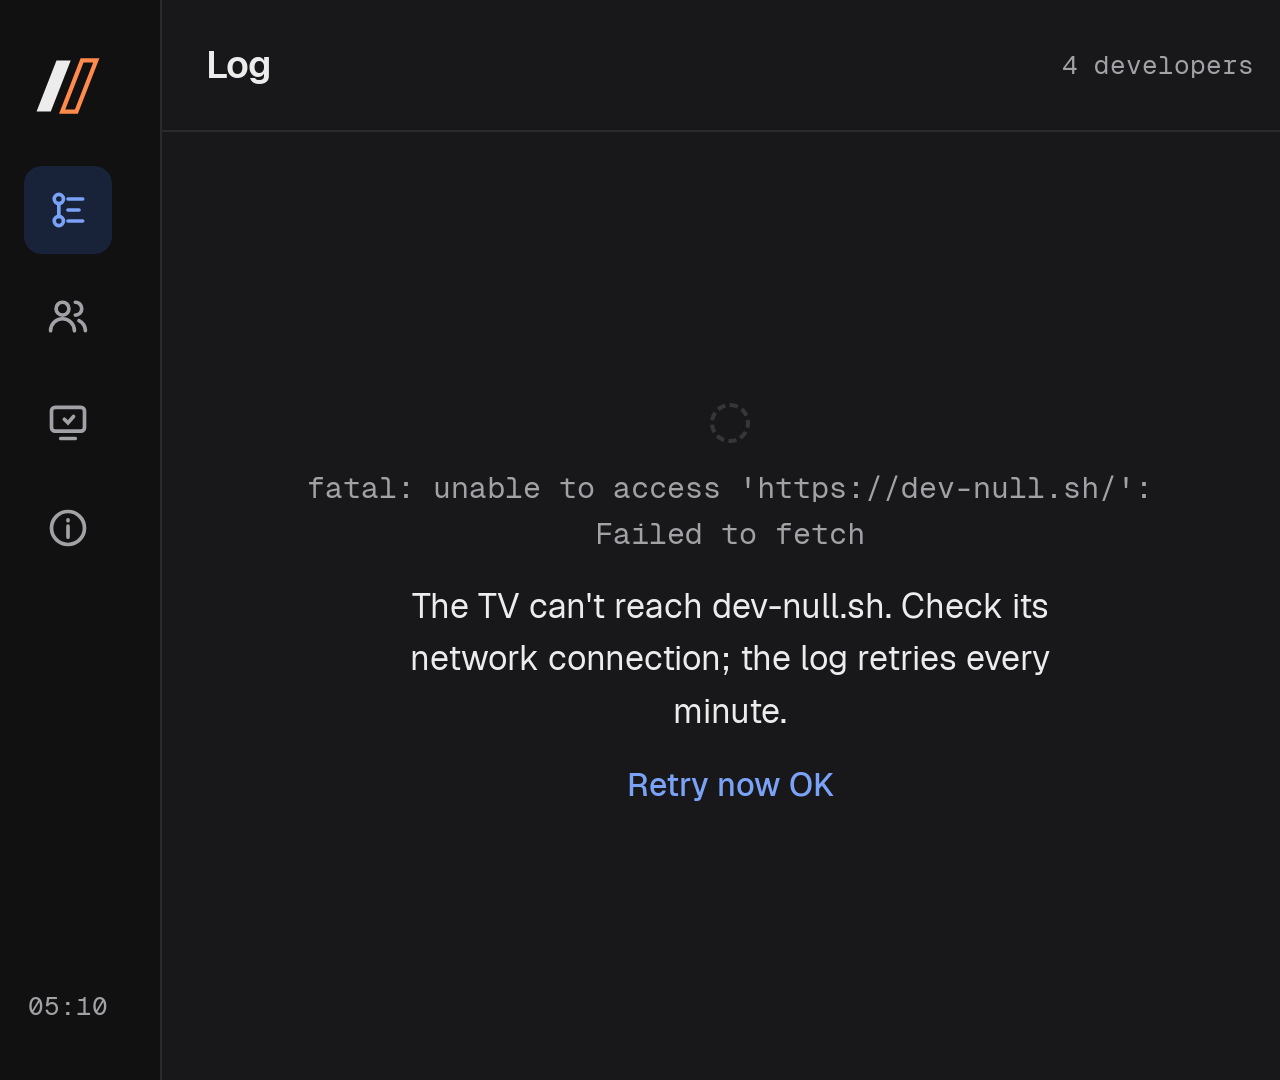
==== app/index.html @ 74d71836 "/dev/null on TV: a Samsung Tizen client for dev-null.sh A big-screen client for dev-null.sh that run" ====
<!doctype html>
<html lang="en">
<head>
<meta charset="utf-8">
<title>/dev/null</title>
<link rel="stylesheet" href="css/app.css">
</head>
<body>
<nav id="nav"></nav>
<div id="main"></div>
<div id="viewer" class="hidden"></div>
<div id="ambient" class="hidden"></div>
<div class="m clock" id="clock"></div>
<script src="js/qrcode.min.js"></script>
<script src="js/app.js"></script>
</body>
</html>
---- app/css/app.css ----
/* /dev/null on TV. dev-null.sh's dark tokens at about 2.2× for 1920×1080 viewed from the sofa.
   Written for the Tizen 6 web engine: no flex `gap`, `inset`, `aspect-ratio`, `:has()` or `oklch()`. */

@font-face { font-family: "Geist"; src: url("../fonts/Geist-Regular.woff2") format("woff2"); font-weight: 400; }
@font-face { font-family: "Geist"; src: url("../fonts/Geist-Medium.woff2") format("woff2"); font-weight: 500; }
@font-face { font-family: "Geist"; src: url("../fonts/Geist-SemiBold.woff2") format("woff2"); font-weight: 600; }
@font-face { font-family: "Geist"; src: url("../fonts/Geist-Bold.woff2") format("woff2"); font-weight: 700; }
@font-face { font-family: "Geist Mono"; src: url("../fonts/GeistMono-Regular.woff2") format("woff2"); font-weight: 400; }
@font-face { font-family: "Geist Mono"; src: url("../fonts/GeistMono-Medium.woff2") format("woff2"); font-weight: 500; }

:root {
  --shell: #111112; --surface: #18181a; --popover: #1f1f22; --ink: #ececec; --muted: #a1a1a6;
  --hairline: #2a2a2d; --rail: #36363a; --wash: #232326; --primary: #7aa2f7; --soft: #18233a;
  --l0: #ff8a4c; --l1: #51cf66; --l2: #da77f2; --l3: #3bc9db; --l4: #f06595; --l5: #fcc419;
  --sans: "Geist", "SamsungOne", "Helvetica Neue", Arial, sans-serif;
  --mono: "Geist Mono", "SamsungOneUIMono", Menlo, monospace;
}

* { box-sizing: border-box; }
/* body is the positioning box, so the layout is 1920×1080 even where the viewport isn't. */
html, body { margin: 0; width: 1920px; height: 1080px; overflow: hidden; position: relative; background: var(--shell); color: var(--ink);
             font: 400 33px/1.55 var(--sans); font-feature-settings: "ss01", "cv11"; }
.m { font-family: var(--mono); font-size: 26px; font-feature-settings: "tnum"; color: var(--muted); }
.hidden { display: none !important; }
svg { display: block; }

/* ── navigation rail ───────────────────────────────────────────────── */
#nav { position: absolute; left: 0; top: 0; bottom: 0; width: 136px; padding: 54px 0; z-index: 5;
       display: flex; flex-direction: column; align-items: center; }
#nav .mark { width: 64px; height: 64px; margin-bottom: 48px; }
#nav .item { width: 88px; height: 88px; margin-bottom: 18px; border-radius: 18px; color: var(--muted);
             display: flex; align-items: center; justify-content: center; }
#nav .item svg { width: 44px; height: 44px; flex: none; }
#nav .item .label { display: none; margin-left: 26px; font-weight: 500; font-size: 32px; white-space: nowrap; }
#nav .item.active { background: var(--soft); color: var(--primary); }
#nav.open { width: 420px; padding-left: 40px; padding-right: 40px; align-items: stretch;
            background: var(--popover); border-right: 2px solid var(--hairline); }
#nav.open .mark { margin-left: 12px; }
#nav.open .item { width: auto; justify-content: flex-start; padding: 0 24px; }
#nav.open .item .label { display: inline; }
#nav.open .item.focus { box-shadow: 0 0 0 4px var(--primary); color: var(--ink); }

/* ── columns ───────────────────────────────────────────────────────── */
.screen { position: absolute; left: 0; top: 0; width: 1920px; height: 1080px; }
.feed { position: absolute; left: 160px; top: 0; bottom: 0; width: 1140px; background: var(--surface);
        border-left: 2px solid var(--hairline); border-right: 2px solid var(--hairline); overflow: hidden; }
.feed-head { height: 132px; padding: 0 44px; display: flex; align-items: center; justify-content: space-between;
             border-bottom: 2px solid var(--hairline); background: var(--surface); }
.feed-head h1 { margin: 0; font-size: 38px; font-weight: 600; letter-spacing: -0.02em; white-space: nowrap; }
.feed-head h1 .m { margin-left: 16px; }
.scroller { position: absolute; left: 0; right: 0; top: 132px; bottom: 0; overflow: hidden; }
.scroller-inner { padding-bottom: 600px; transition: transform 180ms ease-out; }
.aside { position: absolute; left: 1336px; top: 54px; width: 500px; }
.aside > * + * { margin-top: 34px; }
.clock { position: absolute; left: 0; width: 136px; bottom: 54px; text-align: center; z-index: 6; }
.pill { background: var(--primary); color: #0e1626; font: 600 28px var(--sans); padding: 10px 28px; border-radius: 999px; }

/* ── commit rows on the graph rail ─────────────────────────────────── */
.row { position: relative; display: flex; }
.railcol { position: relative; width: 124px; flex: none; }
.railcol .up, .railcol .down, .railcol .through { position: absolute; left: 60px; width: 4px; }
.railcol .up { top: 0; height: 52px; }
.railcol .down { top: 52px; bottom: 0; }
.railcol .through { top: 0; bottom: 0; }
.railcol .node { position: absolute; left: 48px; top: 40px; width: 28px; height: 28px; border-radius: 50%;
                 background: var(--surface); box-shadow: 0 0 0 4px currentColor; }
.railcol .root { position: absolute; left: 46px; top: 26px; width: 32px; height: 32px; border-radius: 50%;
                 border: 4px dashed var(--rail); }
.content { flex: 1; min-width: 0; padding: 28px 44px 28px 0; border-bottom: 2px solid var(--hairline); }
.row.focus .content { background: var(--soft); margin-left: -20px; padding-left: 20px; border-radius: 16px;
                      border-bottom-color: transparent; box-shadow: inset 0 0 0 4px var(--primary); }
.head { display: flex; align-items: center; font-size: 30px; white-space: nowrap; }
.head > * + * { margin-left: 18px; }
.head .avatar { width: 72px; height: 72px; }
.head .name { font-weight: 600; overflow: hidden; text-overflow: ellipsis; }
.head .hash { margin-left: auto; padding-left: 18px; }
.avatar { border-radius: 50%; background: var(--wash); flex: none; object-fit: cover; display: block; }
.replying { margin-top: 6px; font-size: 24px; }
.body { margin-top: 10px; white-space: pre-wrap; word-wrap: break-word; }
.body .at, .body .url { color: var(--primary); }
.body.clamp { display: -webkit-box; -webkit-line-clamp: 3; -webkit-box-orient: vertical; overflow: hidden; }
.actions { margin-top: 16px; display: flex; align-items: center; }
.actions span { display: inline-flex; align-items: center; margin-right: 48px; }
.actions svg { width: 30px; height: 30px; margin-right: 12px; }
.linkcard { margin-top: 20px; border: 2px solid var(--hairline); border-radius: 16px; overflow: hidden;
            display: flex; background: var(--shell); }
.linkcard img { width: 300px; height: 158px; object-fit: cover; flex: none; display: block; }
.linkcard .t { padding: 18px 26px; display: flex; flex-direction: column; justify-content: center; min-width: 0; }
.linkcard .t b { font-size: 28px; font-weight: 600; line-height: 1.3; display: -webkit-box; -webkit-line-clamp: 2;
                 -webkit-box-orient: vertical; overflow: hidden; }
.linkcard.focus { box-shadow: 0 0 0 4px var(--primary); }
.thumbs { margin-top: 20px; display: flex; }
.thumbs img { height: 300px; max-width: 520px; border-radius: 16px; object-fit: cover; margin-right: 16px; display: block;
              background: var(--wash); }
.thumbs img.focus { box-shadow: 0 0 0 4px var(--primary); }
.marker { display: flex; height: 76px; }
.marker .lbl { flex: 1; display: flex; align-items: center; border-bottom: 2px solid var(--hairline); }
.marker .lbl.dashed { border-bottom: 2px dashed var(--rail); }
.endline { padding: 22px 0 0 124px; font-size: 26px; }

/* ── aside: author preview, people, keys ───────────────────────────── */
.ring { border-radius: 50%; box-shadow: 0 0 0 4px currentColor; }
.ring img { width: 100%; height: 100%; border-radius: 50%; display: block; object-fit: cover; }
.who h3 { margin: 18px 0 0; font-size: 38px; font-weight: 600; letter-spacing: -0.02em; line-height: 1.2; }
.who p { margin: 10px 0 0; font-size: 28px; color: var(--muted); line-height: 1.45; }
.dot { display: inline-block; width: 16px; height: 16px; border-radius: 50%; background: currentColor; margin-right: 12px;
       vertical-align: 1px; flex: none; }
.counts { margin-top: 18px; display: flex; font-size: 28px; color: var(--muted); }
.counts span { margin-right: 30px; white-space: nowrap; }
.counts b { font-family: var(--mono); font-weight: 500; color: var(--ink); }
.sect { border-top: 2px solid var(--hairline); padding-top: 26px; }
.sect h4 { margin: 0 0 18px; font: 500 24px var(--mono); color: var(--muted); }
.people-list li { display: flex; align-items: center; font-size: 28px; white-space: nowrap; margin-bottom: 14px; }
.people-list { list-style: none; margin: 0; padding: 0; }
.people-list .m { margin-left: 14px; overflow: hidden; text-overflow: ellipsis; }
.keys { display: grid; grid-template-columns: auto 1fr; grid-gap: 12px 20px; align-items: center; font-size: 26px; color: var(--muted); }
.kbd { font: 500 22px var(--mono); color: var(--ink); border: 2px solid var(--rail); border-bottom-width: 4px;
       border-radius: 10px; padding: 2px 14px; justify-self: start; white-space: nowrap; }
.qr { background: #fff; padding: 16px; border-radius: 16px; width: 252px; height: 252px; }
.qr canvas, .qr img { width: 220px !important; height: 220px !important; display: block; }

/* ── profile ───────────────────────────────────────────────────────── */
.profile-head { display: flex; align-items: center; padding: 44px 44px 24px; }
.profile-head .ring { width: 176px; height: 176px; padding: 9px; flex: none; margin-right: 40px; }
.profile-head .title { font-size: 52px; font-weight: 600; letter-spacing: -0.02em; line-height: 1.1; }
.profile-head .bio { margin-top: 12px; font-size: 30px; }
.graph { padding: 0 44px 18px; }
.graph img { width: 1052px; display: block; }
.tabs { display: flex; height: 96px; align-items: stretch; padding: 0 44px; border-top: 2px solid var(--hairline);
        border-bottom: 2px solid var(--hairline); }
.tabs span { display: flex; align-items: center; margin-right: 48px; font-weight: 500; font-size: 30px; color: var(--muted); position: relative; }
.tabs span.on { color: var(--ink); }
.tabs span.on:after { content: ""; position: absolute; left: 0; right: 0; bottom: -2px; height: 6px; background: var(--primary); border-radius: 3px 3px 0 0; }
.tabs.focus span.on { color: var(--primary); }

/* ── image viewer, people, ambient, states ─────────────────────────── */
#viewer { position: absolute; left: 0; top: 0; width: 1920px; height: 1080px; background: #000; z-index: 8; }
#viewer .img { position: absolute; left: 96px; right: 96px; top: 54px; bottom: 170px; display: flex; align-items: center; justify-content: center; }
#viewer .img img { max-width: 100%; max-height: 100%; border-radius: 12px; display: block; }
#viewer .bar { position: absolute; left: 96px; right: 96px; bottom: 54px; display: flex; align-items: center; }
#viewer .bar .avatar { width: 64px; height: 64px; margin-right: 22px; }
#viewer .bar .text { min-width: 0; flex: 1; }
#viewer .bar .text .m { white-space: nowrap; overflow: hidden; text-overflow: ellipsis; font-size: 24px; }

.field { margin: 34px 44px; padding: 22px 28px; border-radius: 16px; background: var(--shell); display: flex; align-items: center;
         box-shadow: inset 0 0 0 2px var(--hairline); }
.field.focus { background: var(--soft); box-shadow: inset 0 0 0 4px var(--primary); }
.field .prompt { color: var(--primary); margin-right: 20px; white-space: nowrap; }
.field input { flex: 1; min-width: 0; background: transparent; border: 0; outline: 0; color: var(--ink);
               font: 400 30px var(--mono); caret-color: var(--primary); }
.field .hint { margin-left: 20px; white-space: nowrap; }
.person { display: flex; align-items: center; padding: 20px 44px; border-bottom: 2px solid var(--hairline); }
.person > * + * { margin-left: 24px; }
.person .avatar { width: 72px; height: 72px; }
.person .who-line { min-width: 0; flex: 1; }
.person .act { margin-left: auto; white-space: nowrap; }
.person.focus { background: var(--soft); box-shadow: inset 0 0 0 4px var(--primary); }
.person.confirm .act { color: #ff6b6b; }
.notice { padding: 0 44px; font-size: 26px; }

#ambient { position: absolute; left: 0; top: 0; width: 1920px; height: 1080px; background: var(--shell); z-index: 9; }
#ambient .line { position: absolute; left: 300px; top: 0; bottom: 0; width: 6px; }
#ambient .knot { position: absolute; left: 285px; top: 470px; width: 36px; height: 36px; border-radius: 50%;
                 background: var(--shell); box-shadow: 0 0 0 6px currentColor; }
#ambient .block { position: absolute; left: 400px; right: 200px; top: 280px; transition: opacity 600ms ease; }
#ambient .block.fade { opacity: 0; }
#ambient .who-row { display: flex; align-items: center; }
#ambient .who-row .avatar { width: 104px; height: 104px; margin-right: 26px; }
#ambient .text { margin-top: 44px; font-size: 76px; line-height: 1.2; font-weight: 500; letter-spacing: -0.02em;
                 white-space: pre-wrap; word-wrap: break-word; display: -webkit-box; -webkit-line-clamp: 5;
                 -webkit-box-orient: vertical; overflow: hidden; }
#ambient .foot { position: absolute; left: 400px; bottom: 70px; font-size: 24px; }

.state { position: absolute; left: 0; right: 0; top: 132px; bottom: 0; display: flex; flex-direction: column;
         align-items: center; justify-content: center; text-align: center; padding: 0 120px; }
.state > * + * { margin-top: 22px; }
.state .ring-empty { width: 40px; height: 40px; border-radius: 50%; border: 4px dashed var(--rail); }
.state .m { font-size: 30px; }
.state .say { font-size: 34px; max-width: 760px; }
.state .go { color: var(--primary); font-weight: 500; font-size: 32px; }

.about { padding: 44px; font-size: 30px; }
.about p { margin: 0 0 24px; max-width: 980px; }
.about .kv { display: grid; grid-template-columns: 240px 1fr; grid-gap: 12px 24px; border: 2px solid var(--hairline);
             border-radius: 16px; padding: 24px 30px; margin-bottom: 30px; }
.about .kv .m { font-size: 26px; }
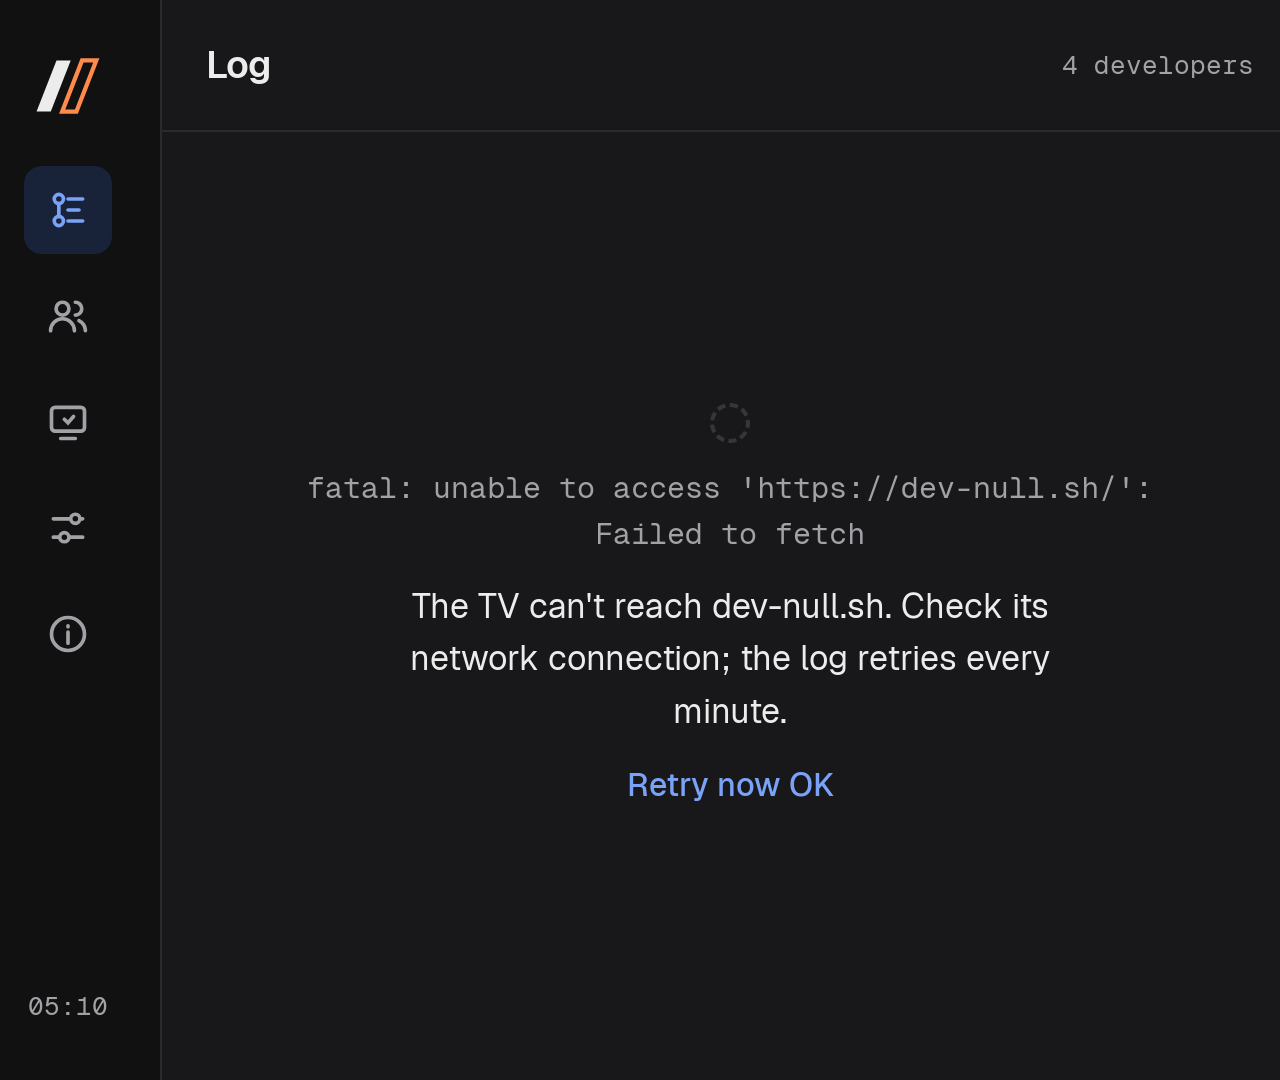
==== commit 6a55c6a5: "Own boot screen: the splash artwork painted by the page until the log loads The 2021 TV ignores the " ====
--- a/app/index.html
+++ b/app/index.html
@@ -11,6 +11,8 @@
 <div id="viewer" class="hidden"></div>
 <div id="ambient" class="hidden"></div>
 <div class="m clock" id="clock"></div>
+<!-- The boot screen: the splash artwork, drawn by the page itself so every TV shows it, until the log has loaded. -->
+<div id="boot"><img src="splash/splash.png" alt=""><i class="pulse"></i></div>
 <script src="js/qrcode.min.js"></script>
 <script src="js/app.js"></script>
 </body>
--- a/app/css/app.css
+++ b/app/css/app.css
@@ -25,19 +25,21 @@
 svg { display: block; }
 
 /* ── navigation rail ───────────────────────────────────────────────── */
-#nav { position: absolute; left: 0; top: 0; bottom: 0; width: 136px; padding: 54px 0; z-index: 5;
-       display: flex; flex-direction: column; align-items: center; }
-#nav .mark { width: 64px; height: 64px; margin-bottom: 48px; }
-#nav .item { width: 88px; height: 88px; margin-bottom: 18px; border-radius: 18px; color: var(--muted);
-             display: flex; align-items: center; justify-content: center; }
+/* The icons stay where they are; opening slides the panel in behind them, widens the items and fades
+   the labels in. Only the panel's transform, the items' width and the labels' opacity animate. */
+#nav { position: absolute; left: 0; top: 0; bottom: 0; width: 136px; padding: 54px 0; z-index: 5; }
+#nav:before { content: ""; position: absolute; left: 0; top: 0; bottom: 0; width: 420px; background: var(--popover);
+              border-right: 2px solid var(--hairline); transform: translateX(-422px); transition: transform 180ms ease-in; }
+#nav.open:before { transform: translateX(0); transition: transform 220ms cubic-bezier(.2, .8, .2, 1); }
+#nav .mark { position: relative; display: block; width: 64px; height: 64px; margin: 0 0 48px 36px; }
+#nav .item { position: relative; width: 88px; height: 88px; margin: 0 0 18px 24px; padding-left: 22px; border-radius: 18px;
+             color: var(--muted); display: flex; align-items: center; overflow: hidden; white-space: nowrap;
+             transition: width 180ms ease-in, color 150ms ease; }
 #nav .item svg { width: 44px; height: 44px; flex: none; }
-#nav .item .label { display: none; margin-left: 26px; font-weight: 500; font-size: 32px; white-space: nowrap; }
+#nav .item .label { margin-left: 26px; font-weight: 500; font-size: 32px; opacity: 0; transition: opacity 100ms ease; }
 #nav .item.active { background: var(--soft); color: var(--primary); }
-#nav.open { width: 420px; padding-left: 40px; padding-right: 40px; align-items: stretch;
-            background: var(--popover); border-right: 2px solid var(--hairline); }
-#nav.open .mark { margin-left: 12px; }
-#nav.open .item { width: auto; justify-content: flex-start; padding: 0 24px; }
-#nav.open .item .label { display: inline; }
+#nav.open .item { width: 372px; transition: width 220ms cubic-bezier(.2, .8, .2, 1), color 150ms ease; }
+#nav.open .item .label { opacity: 1; transition: opacity 160ms ease 60ms; }
 #nav.open .item.focus { box-shadow: 0 0 0 4px var(--primary); color: var(--ink); }
 
 /* ── columns ───────────────────────────────────────────────────────── */
@@ -78,6 +80,11 @@
 .replying { margin-top: 6px; font-size: 24px; }
 .body { margin-top: 10px; white-space: pre-wrap; word-wrap: break-word; }
 .body .at, .body .url { color: var(--primary); }
+/* The /dev/null wordmark, as dev-null.sh renders it in posts: semibold, tight, with the logo's outlined
+   orange slash (an SVG; see wordmark() in app.js). */
+.wordmark { font-weight: 600; letter-spacing: -0.025em; white-space: nowrap; }
+.wordmark .slash { display: inline-block; width: 0.4em; height: 0.92em; margin: 0 0.01em; vertical-align: -0.17em; overflow: visible; }
+.wordmark .slash-text { position: absolute; width: 1px; height: 1px; overflow: hidden; clip: rect(0 0 0 0); }
 .body.clamp { display: -webkit-box; -webkit-line-clamp: 3; -webkit-box-orient: vertical; overflow: hidden; }
 .actions { margin-top: 16px; display: flex; align-items: center; }
 .actions span { display: inline-flex; align-items: center; margin-right: 48px; }
@@ -157,19 +164,162 @@
 .person.focus { background: var(--soft); box-shadow: inset 0 0 0 4px var(--primary); }
 .person.confirm .act { color: #ff6b6b; }
 .notice { padding: 0 44px; font-size: 26px; }
-
-#ambient { position: absolute; left: 0; top: 0; width: 1920px; height: 1080px; background: var(--shell); z-index: 9; }
-#ambient .line { position: absolute; left: 300px; top: 0; bottom: 0; width: 6px; }
-#ambient .knot { position: absolute; left: 285px; top: 470px; width: 36px; height: 36px; border-radius: 50%;
-                 background: var(--shell); box-shadow: 0 0 0 6px currentColor; }
-#ambient .block { position: absolute; left: 400px; right: 200px; top: 280px; transition: opacity 600ms ease; }
-#ambient .block.fade { opacity: 0; }
-#ambient .who-row { display: flex; align-items: center; }
-#ambient .who-row .avatar { width: 104px; height: 104px; margin-right: 26px; }
-#ambient .text { margin-top: 44px; font-size: 76px; line-height: 1.2; font-weight: 500; letter-spacing: -0.02em;
-                 white-space: pre-wrap; word-wrap: break-word; display: -webkit-box; -webkit-line-clamp: 5;
-                 -webkit-box-orient: vertical; overflow: hidden; }
-#ambient .foot { position: absolute; left: 400px; bottom: 70px; font-size: 24px; }
+.setting-label { padding: 36px 44px 12px; font-size: 24px; letter-spacing: 0.04em; text-transform: uppercase; }
+.option { display: flex; align-items: center; padding: 24px 44px; border-bottom: 2px solid var(--hairline); }
+.option .radio { flex: none; display: block; width: 28px; height: 28px; margin-right: 32px; border-radius: 50%; box-shadow: 0 0 0 4px var(--rail); }
+.option.on .radio { background: var(--primary); box-shadow: inset 0 0 0 7px var(--shell), 0 0 0 4px var(--primary); }
+.option .who-line { min-width: 0; flex: 1; }
+.option .name { font-weight: 600; }
+.option .act { margin-left: 24px; white-space: nowrap; visibility: hidden; }
+.option.focus .act, .option.on .act { visibility: visible; }
+.option.on .act { color: var(--primary); }
+.option.focus { background: var(--soft); box-shadow: inset 0 0 0 4px var(--primary); }
+
+/* style thumbnails: 224×126 sketches of each ambient style. Bars stand for text, rings for nodes. */
+.thumb { position: relative; flex: none; width: 224px; height: 126px; margin-right: 36px; border-radius: 12px; overflow: hidden;
+         background: var(--shell); box-shadow: 0 0 0 2px var(--hairline); }
+.thumb i, .thumb b { position: absolute; display: block; }
+.thumb b { left: 56px; height: 9px; border-radius: 5px; background: #4a4a50; }
+.thumb .b1 { top: 28px; width: 70px; height: 7px; background: #6a6a70; }
+.thumb .b2 { top: 48px; width: 140px; }
+.thumb .b3 { top: 64px; width: 120px; }
+.thumb .b4 { top: 80px; width: 90px; }
+.thumb .ln { left: 22px; top: 0; width: 4px; height: 126px; background: var(--rail); }
+.thumb .up { left: 22px; top: 0; width: 4px; height: 26px; }
+.thumb .fl { left: 22px; top: 42px; width: 4px; height: 84px; transform: scaleY(0); transform-origin: top;
+             animation-duration: 8s; animation-iteration-count: infinite; animation-timing-function: linear; }
+.thumb .kn { left: 16px; top: 26px; width: 16px; height: 16px; border-radius: 50%; background: var(--shell);
+             box-shadow: 0 0 0 3px currentColor; }
+.thumb .ga, .thumb .gb { position: absolute; left: 0; top: 0; width: 100%; height: 100%; }
+
+/* Scroll: three screens (the third repeats the first) rise one screen at a time. */
+.thumb .reel { position: absolute; left: 0; top: 0; width: 100%; animation: thumb-reel 8s ease-in-out infinite; }
+.thumb .scr { position: relative; height: 126px; }
+.thumb .f1 { animation-name: thumb-fill-1; }
+.thumb .f2 { animation-name: thumb-fill-2; }
+@keyframes thumb-reel { 0%, 40% { transform: translateY(0); } 50%, 90% { transform: translateY(-126px); } 100% { transform: translateY(-252px); } }
+@keyframes thumb-fill-1 { 0% { transform: scaleY(0); } 40%, 100% { transform: scaleY(1); } }
+@keyframes thumb-fill-2 { 0%, 50% { transform: scaleY(0); } 90%, 100% { transform: scaleY(1); } }
+
+/* Still: the text cross-fades beside a fixed node that changes lane. */
+.thumb-still .fa { animation-name: thumb-still-fa; }
+.thumb-still .fb { animation-name: thumb-still-fb; }
+.thumb-still .kn { animation: thumb-still-kn 8s infinite; }
+.thumb-still .ga { animation: thumb-still-a 8s infinite; }
+.thumb-still .gb { opacity: 0; animation: thumb-still-b 8s infinite; }
+@keyframes thumb-still-fa { 0% { transform: scaleY(0); opacity: 1; } 44% { transform: scaleY(1); opacity: 1; } 50%, 100% { transform: scaleY(1); opacity: 0; } }
+@keyframes thumb-still-fb { 0%, 50% { transform: scaleY(0); opacity: 1; } 94% { transform: scaleY(1); opacity: 1; } 100% { transform: scaleY(1); opacity: 0; } }
+@keyframes thumb-still-kn { 0%, 44% { color: var(--l0); } 50%, 94% { color: var(--l3); } 100% { color: var(--l0); } }
+@keyframes thumb-still-a { 0%, 42% { opacity: 1; } 50%, 92% { opacity: 0; } 100% { opacity: 1; } }
+@keyframes thumb-still-b { 0%, 42% { opacity: 0; } 50%, 92% { opacity: 1; } 100% { opacity: 0; } }
+
+/* Timeline: the text changes as the next node along the bottom swells and the line fills toward it. */
+.thumb-timeline b { left: 20px; }
+.thumb-timeline .b1 { top: 18px; }
+.thumb-timeline .b2 { top: 36px; width: 150px; }
+.thumb-timeline .b3 { top: 52px; }
+.thumb-timeline .b4 { top: 68px; }
+.thumb-timeline .ga { animation: thumb-blink 1.5s infinite; }
+.thumb .tr, .thumb .tf { left: 20px; top: 101px; width: 184px; height: 4px; background: var(--rail); }
+.thumb .tf { background: var(--l3); transform: scaleX(0); transform-origin: left; animation: thumb-tl 7.5s linear infinite; }
+.thumb .dt { top: 97px; width: 12px; height: 12px; margin-left: -6px; border-radius: 50%; background: var(--shell);
+             box-shadow: 0 0 0 3px currentColor; animation: thumb-dot 7.5s infinite; }
+@keyframes thumb-blink { 0% { opacity: 0; } 15%, 85% { opacity: 1; } 100% { opacity: 0; } }
+@keyframes thumb-tl { 0% { transform: scaleX(0); } 80%, 100% { transform: scaleX(1); } }
+@keyframes thumb-dot { 0%, 16% { transform: scale(1.7); } 22%, 100% { transform: scale(1); } }
+
+/* Terminal: the command, then the commit, type out; a gauge runs along the top. */
+.thumb .gg, .thumb .gf { left: 20px; top: 12px; width: 72px; height: 5px; background: var(--rail); }
+.thumb .gf { background: #6a6a70; transform: scaleX(0); transform-origin: left; animation: thumb-gauge 6s linear infinite; }
+.thumb .tb { position: absolute; left: 0; top: 0; width: 100%; height: 100%; animation: thumb-term 6s infinite; }
+.thumb-terminal b { left: 20px; transform-origin: left; animation-duration: 6s; animation-iteration-count: infinite;
+                    animation-timing-function: steps(8, end); }
+.thumb .c1 { top: 28px; width: 64px; height: 6px; background: #6a6a70; animation-name: thumb-cmd; }
+.thumb .wd { left: 20px; top: 44px; width: 10px; height: 10px; border-radius: 50%; background: var(--l3); animation: thumb-who 6s infinite; }
+.thumb-terminal .wn { left: 36px; top: 46px; width: 60px; height: 6px; animation: thumb-who 6s infinite; }
+.thumb .t1, .thumb .t2, .thumb .t3 { height: 11px; background: #9a9aa0; }
+.thumb .t1 { top: 64px; width: 160px; animation-name: thumb-t1; }
+.thumb .t2 { top: 81px; width: 130px; animation-name: thumb-t2; }
+.thumb .t3 { top: 98px; width: 80px; animation-name: thumb-t3; }
+.thumb .cr { left: 104px; top: 98px; width: 6px; height: 11px; background: var(--primary); animation: thumb-caret 6s infinite; }
+@keyframes thumb-gauge { 0% { transform: scaleX(0); } 100% { transform: scaleX(1); } }
+@keyframes thumb-term { 0%, 92% { opacity: 1; } 98%, 100% { opacity: 0; } }
+@keyframes thumb-cmd { 0% { transform: scaleX(0); } 12%, 100% { transform: scaleX(1); } }
+@keyframes thumb-who { 0%, 14% { visibility: hidden; } 15%, 100% { visibility: visible; } }
+@keyframes thumb-t1 { 0%, 16% { transform: scaleX(0); } 34%, 100% { transform: scaleX(1); } }
+@keyframes thumb-t2 { 0%, 34% { transform: scaleX(0); } 48%, 100% { transform: scaleX(1); } }
+@keyframes thumb-t3 { 0%, 48% { transform: scaleX(0); } 56%, 100% { transform: scaleX(1); } }
+@keyframes thumb-caret { 0%, 56% { visibility: hidden; opacity: 1; } 57%, 64% { visibility: visible; opacity: 1; }
+                         65%, 72% { opacity: 0; } 73%, 80% { opacity: 1; } 81%, 88% { opacity: 0; } 89%, 100% { visibility: visible; opacity: 1; } }
+
+#ambient { position: absolute; left: 0; top: 0; width: 1920px; height: 1080px; background: var(--shell); z-index: 9; overflow: hidden; }
+#ambient .amb-clock { position: absolute; right: 96px; top: 54px; font-size: 32px; z-index: 2; }
+#ambient .foot { position: absolute; left: 290px; bottom: 54px; font-size: 24px; transition: opacity 1200ms ease; z-index: 2; }
+#ambient .foot.faded { opacity: 0; }
+#ambient.style-timeline .foot { left: 160px; bottom: 40px; }
+#ambient.style-terminal .foot { left: 200px; }
+
+/* Rail pieces (scroll, still). Progress lines animate a transform, which stays smooth on TV hardware. */
+#ambient .amb-bar { position: absolute; display: block; left: 197px; width: 6px; }
+#ambient .amb-line { top: 0; height: 1080px; background: var(--rail); }
+#ambient .amb-fill { bottom: 0; transform: scaleY(0); transform-origin: top; animation-name: amb-fill;
+                     animation-timing-function: linear; animation-fill-mode: both; }
+#ambient .amb-knot { position: absolute; display: block; left: 182px; width: 36px; height: 36px; border-radius: 50%;
+                     background: var(--shell); box-shadow: 0 0 0 6px currentColor; transition: color 700ms ease; z-index: 1; }
+@keyframes amb-fill { from { transform: scaleY(0); } to { transform: scaleY(1); } }
+@keyframes amb-fill-x { from { transform: scaleX(0); } to { transform: scaleX(1); } }
+#ambient .amb-slide { position: absolute; left: 0; top: 0; width: 1920px; height: 1080px; }
+
+/* The commit: header, fitted text and counts, with an image or link picture beside it. */
+#ambient .amb-stage { position: absolute; left: 290px; right: 120px; top: 110px; bottom: 150px; display: flex; align-items: center; }
+#ambient .amb-stage.top { top: 152px; align-items: flex-start; }
+#ambient .amb-stage.wide { left: 160px; right: 160px; top: 100px; bottom: 230px; }
+#ambient .amb-stage.fade { opacity: 0; transition: opacity 900ms ease; }
+#ambient .amb-stage.fade.in { opacity: 1; }
+#ambient .amb-text { flex: 1; min-width: 0; max-width: 1400px; }
+#ambient .with-media .amb-text { max-width: none; }
+#ambient .amb-head { display: flex; align-items: center; }
+#ambient .amb-head .avatar { margin-right: 28px; }
+#ambient .amb-who { min-width: 0; }
+#ambient .amb-name { font-size: 42px; font-weight: 600; letter-spacing: -0.01em; line-height: 1.2; white-space: nowrap;
+                     overflow: hidden; text-overflow: ellipsis; }
+#ambient .amb-meta { font-size: 28px; white-space: nowrap; overflow: hidden; text-overflow: ellipsis; }
+#ambient .amb-body { margin-top: 44px; font-weight: 500; line-height: 1.22; letter-spacing: -0.015em; }
+#ambient .amb-body .url { font-size: 0.6em; word-break: break-all; }
+#ambient .amb-stats { margin-top: 36px; display: flex; align-items: center; font-size: 28px; }
+#ambient .amb-stats span { display: inline-flex; align-items: center; margin-right: 44px; }
+#ambient .amb-stats svg { width: 30px; height: 30px; margin-right: 12px; }
+#ambient .amb-media { flex: none; width: 700px; margin: 0 0 0 80px; display: flex; flex-direction: column; justify-content: center; }
+#ambient .amb-media img { max-width: 700px; max-height: 680px; border-radius: 24px; display: block; object-fit: contain;
+                          align-self: center; }
+#ambient .amb-media figcaption { margin-top: 22px; }
+#ambient .amb-media figcaption b { display: -webkit-box; -webkit-line-clamp: 2; -webkit-box-orient: vertical; overflow: hidden;
+                                    font-size: 28px; font-weight: 600; line-height: 1.3; }
+#ambient .amb-media figcaption .m { font-size: 24px; }
+
+/* Timeline: a node per commit along the bottom. */
+#ambient .amb-tl { position: absolute; left: 160px; top: 930px; width: 1600px; height: 6px; }
+#ambient .amb-tl .seg { position: absolute; top: 0; height: 6px; background: var(--rail); overflow: hidden; }
+#ambient .amb-tl .seg i { position: absolute; left: 0; top: 0; width: 100%; height: 6px; display: block; transform: scaleX(0);
+                          transform-origin: left; }
+#ambient .amb-tl .seg i.amb-fill-x { animation-name: amb-fill-x; animation-timing-function: linear; animation-fill-mode: both; }
+#ambient .amb-tl .dot { position: absolute; top: -9px; width: 24px; height: 24px; margin-left: -12px; border-radius: 50%;
+                        background: var(--shell); box-shadow: 0 0 0 5px var(--rail); transition: transform 500ms ease, box-shadow 500ms ease; }
+#ambient .amb-tl .dot.done { box-shadow: 0 0 0 5px currentColor; }
+#ambient .amb-tl .dot.now { transform: scale(1.6); box-shadow: 0 0 0 5px currentColor; }
+
+/* Terminal: git show, then the commit typed out. */
+#ambient .amb-term { position: absolute; left: 200px; right: 200px; top: 150px; bottom: 150px; display: flex; align-items: center;
+                     transition: opacity 300ms ease; }
+#ambient .amb-term.out { opacity: 0; }
+#ambient .amb-term .cmd { font-family: var(--mono); font-size: 34px; color: var(--muted); min-height: 1.3em; }
+#ambient .amb-term .who { margin-top: 26px; display: flex; align-items: center; font-family: var(--mono); font-size: 30px; color: var(--muted); }
+#ambient .amb-term .who .avatar { margin-right: 22px; }
+#ambient .amb-term .who .dot { display: inline-block; width: 16px; height: 16px; border-radius: 50%; background: currentColor; margin-right: 14px; }
+#ambient .amb-term .caret { display: inline-block; width: 0.5em; height: 1em; background: var(--primary); vertical-align: -0.12em;
+                            margin-left: 4px; animation: amb-blink 1s steps(1) infinite; }
+@keyframes amb-blink { 50% { opacity: 0; } }
+#ambient .amb-gauge { position: absolute; left: 200px; top: 54px; font-size: 26px; white-space: pre; z-index: 2; }
 
 .state { position: absolute; left: 0; right: 0; top: 132px; bottom: 0; display: flex; flex-direction: column;
          align-items: center; justify-content: center; text-align: center; padding: 0 120px; }
@@ -184,3 +334,13 @@
 .about .kv { display: grid; grid-template-columns: 240px 1fr; grid-gap: 12px 24px; border: 2px solid var(--hairline);
              border-radius: 16px; padding: 24px 30px; margin-bottom: 30px; }
 .about .kv .m { font-size: 26px; }
+
+/* ── boot screen ───────────────────────────────────────────────────── */
+#boot { position: absolute; left: 0; top: 0; width: 1920px; height: 1080px; z-index: 20; background: #111112;
+        transition: opacity 450ms ease; }
+#boot.gone { opacity: 0; }
+#boot img { display: block; width: 1920px; height: 1080px; }
+/* A ring leaves the splash's orange node while the log loads. */
+#boot .pulse { position: absolute; left: 627px; top: 521px; width: 32px; height: 32px; border-radius: 50%;
+               box-shadow: 0 0 0 6px #ff8a4c; animation: boot-pulse 1.4s ease-out infinite; }
+@keyframes boot-pulse { from { transform: scale(1); opacity: 0.9; } to { transform: scale(2.4); opacity: 0; } }
